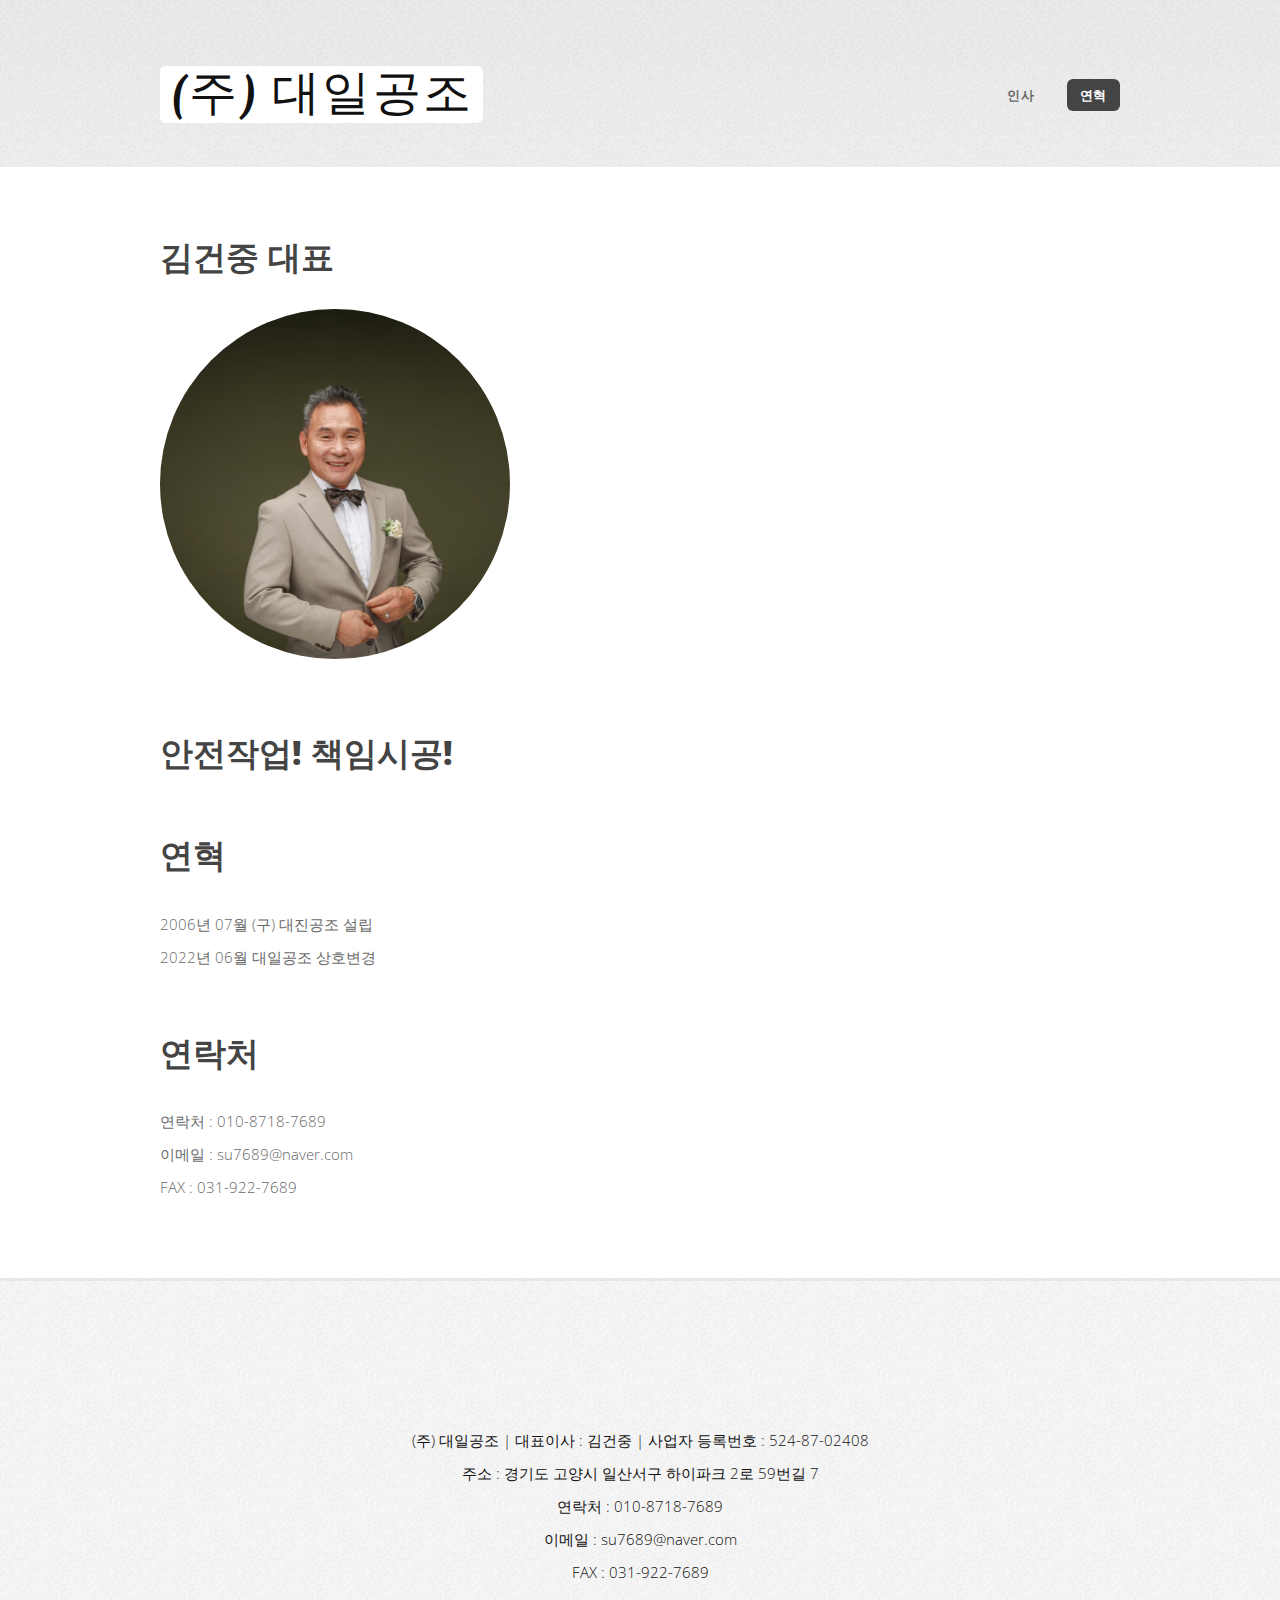
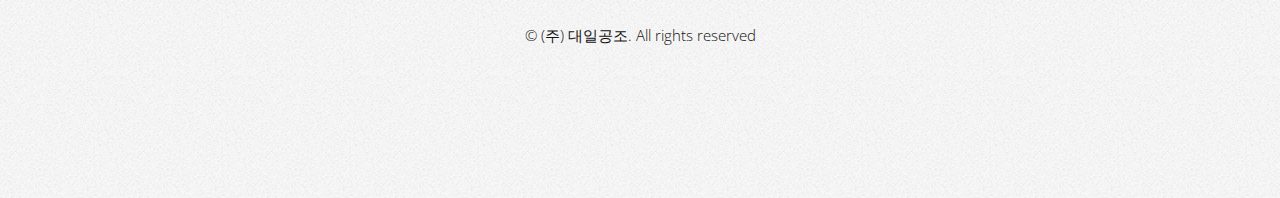
==== no-sidebar.html @ 2bed3e85 "daeil" ====
<!DOCTYPE HTML>
<!--
	Verti by HTML5 UP
	html5up.net | @ajlkn
	Free for personal and commercial use under the CCA 3.0 license (html5up.net/license)
-->
<html>
	<head>
		<title>(주) 대일공조</title>
		<meta charset="utf-8" />
		<meta name="viewport" content="width=device-width, initial-scale=1, user-scalable=no" />
		<link rel="stylesheet" href="assets/css/main.css" />
	</head>
	<body class="is-preload no-sidebar">
		<div id="page-wrapper">

			<!-- Header -->
				<div id="header-wrapper">
					<header id="header" class="container">

						<!-- Logo -->
							<div id="logo">
								<h1><a href="index.html">(주) 대일공조</a></h1>
								<!-- <span>by HTML5 UP</span> -->
							</div>

						<!-- Nav -->
							<nav id="nav">
								<ul>
									<li><a href="index.html">인사</a></li>									
									<li class="current"><a href="no-sidebar.html">연혁</a></li>
								</ul>
							</nav>

					</header>
				</div>

			<!-- Main -->
				<div id="main-wrapper">
					<div class="container">
						<div id="content">

							<!-- Content -->
								<article>
									<h2>김건중 대표</h2>
									<img src="./images/KimPro.png" alt="대표이사 사진" style="width: 350px; height : 100%; border-radius: 50%;"/>
									
									<!-- <p>가오가 생명이다.</p> -->
									<br/>
									<br/>
									<br/>
									<h2>안전작업! 책임시공!</h2>
									<br/>
									<!-- <p>Phasellus odio risus, faucibus et viverra vitae, eleifend ac purus. Praesent mattis, enim
									quis hendrerit porttitor, sapien tortor viverra magna, sit amet rhoncus nisl lacus nec arcu.
									Suspendisse laoreet metus ut metus imperdiet interdum aliquam justo tincidunt. Mauris dolor urna,
									fringilla vel malesuada ac, dignissim eu mi. Praesent mollis massa ac nulla pretium pretium.
									Maecenas tortor mauris, consectetur pellentesque dapibus eget, tincidunt vitae arcu.
									Vestibulum purus augue, tincidunt sit amet iaculis id, porta eu purus.</p> -->

									<h2>연혁</h2>

									<p>
										<span>2006년 07월 (구) 대진공조 설립</span><br/>
										<span>2022년 06월 대일공조 상호변경</span>
									</p>
									<br/>
									<h2>연락처</h2>

									<p>
										연락처 : 010-8718-7689<br/>
										이메일 : su7689@naver.com<br/>
										FAX : 031-922-7689
									</p>
									

								</article>

						</div>
					</div>
				</div>

			<!-- Footer -->
			<div id="footer-wrapper">
				<footer id="footer" class="container">
					
					

					<div class="row">
						<div class="col-12">
							<div id="copyright">
								<p style="color: #111;">
									(주) 대일공조 | 대표이사 : 김건중 | 사업자 등록번호 : 524-87-02408<br/>
									주소 : 경기도 고양시 일산서구 하이파크 2로 59번길 7<br/>
									연락처 : 010-8718-7689<br/>
									이메일 : su7689@naver.com<br/>
									FAX : 031-922-7689
								</p>
								<ul class="menu">

									<li style="color: #111;">&copy; (주) 대일공조. All rights reserved</li>
								</ul>
							</div>
						</div>
					</div>
				</footer>
			</div>

			</div>

		<!-- Scripts -->

			<script src="assets/js/jquery.min.js"></script>
			<script src="assets/js/jquery.dropotron.min.js"></script>
			<script src="assets/js/browser.min.js"></script>
			<script src="assets/js/breakpoints.min.js"></script>
			<script src="assets/js/util.js"></script>
			<script src="assets/js/main.js"></script>

	</body>
</html>
---- assets/css/main.css ----
@import url("fontawesome-all.min.css");
@import url("https://fonts.googleapis.com/css?family=Oleo+Script:400|Open+Sans:300,300italic,600,600italic,800");

/*
	Verti by HTML5 UP
	html5up.net | @ajlkn
	Free for personal and commercial use under the CCA 3.0 license (html5up.net/license)
*/

html, body, div, span, applet, object,
iframe, h1, h2, h3, h4, h5, h6, p, blockquote,
pre, a, abbr, acronym, address, big, cite,
code, del, dfn, em, img, ins, kbd, q, s, samp,
small, strike, strong, sub, sup, tt, var, b,
u, i, center, dl, dt, dd, ol, ul, li, fieldset,
form, label, legend, table, caption, tbody,
tfoot, thead, tr, th, td, article, aside,
canvas, details, embed, figure, figcaption,
footer, header, hgroup, menu, nav, output, ruby,
section, summary, time, mark, audio, video {
	margin: 0;
	padding: 0;
	border: 0;
	font-size: 100%;
	font: inherit;
	vertical-align: baseline;}

article, aside, details, figcaption, figure,
footer, header, hgroup, menu, nav, section {
	display: block;}

body {
	line-height: 1;
}

ol, ul {
	list-style: none;
}

blockquote, q {
	quotes: none;
}

	blockquote:before, blockquote:after, q:before, q:after {
		content: '';
		content: none;
	}

table {
	border-collapse: collapse;
	border-spacing: 0;
}

body {
	-webkit-text-size-adjust: none;
}

mark {
	background-color: transparent;
	color: inherit;
}

input::-moz-focus-inner {
	border: 0;
	padding: 0;
}

input, select, textarea {
	-moz-appearance: none;
	-webkit-appearance: none;
	-ms-appearance: none;
	appearance: none;
}

/* Basic */

	@-ms-viewport {
		width: device-width;
	}

	html {
		box-sizing: border-box;
	}

	*, *:before, *:after {
		box-sizing: inherit;
	}

	body {
		background-image: -moz-linear-gradient(top, rgba(0, 0, 0, 0.05), rgba(0, 0, 0, 0)), url("images/bg01.png");
		background-image: -webkit-linear-gradient(top, rgba(0, 0, 0, 0.05), rgba(0, 0, 0, 0)), url("images/bg01.png");
		background-image: -ms-linear-gradient(top, rgba(0, 0, 0, 0.05), rgba(0, 0, 0, 0)), url("images/bg01.png");
		background-image: linear-gradient(top, rgba(0, 0, 0, 0.05), rgba(0, 0, 0, 0)), url("images/bg01.png");
		background-color: #f7f7f7;
		background-position: top left, top left;
		background-repeat: repeat-x, repeat;
		background-size: 100% 30em, auto;
		font-family: 'Open Sans', sans-serif;
		font-size: 13pt;
		color: #696969;
		font-weight: 300;
		line-height: 2.25em;
	}

		body.is-preload *, body.is-preload *:before, body.is-preload *:after {
			-moz-animation: none !important;
			-webkit-animation: none !important;
			-ms-animation: none !important;
			animation: none !important;
			-moz-transition: none !important;
			-webkit-transition: none !important;
			-ms-transition: none !important;
			transition: none !important;
		}

	input, select, textarea {
		font-family: 'Open Sans', sans-serif;
		font-size: 13pt;
		color: #696969;
		font-weight: 300;
		line-height: 2.25em;
	}

	a {
		color: #0090c5;
		text-decoration: underline;
	}

		a:hover {
			text-decoration: none;
		}

	h1, h2, h3, h4, h5, h6 {
		color: #444;
		font-weight: 800;
	}

		h1 a, h2 a, h3 a, h4 a, h5 a, h6 a {
			color: inherit;
			text-decoration: none;
			outline: 0;
		}

	h2 {
		font-size: 2.25em;
		margin: 0 0 1.1em 0;
		line-height: 1em;
	}

	h3 {
		font-size: 1.35em;
		margin: 0 0 1em 0;
	}

	b, strong {
		font-weight: 600;
		color: #444;
	}

	i, em {
		font-style: italic;
	}

	br.clear {
		clear: both;
	}

	sub {
		position: relative;
		top: 0.5em;
		font-size: 0.8em;
	}

	sup {
		position: relative;
		top: -0.5em;
		font-size: 0.8em;
	}

	hr {
		border: 0;
		border-top: solid 1px #eee;
	}

	blockquote {
		border-left: solid 0.5em #eee;
		padding: 1em 0 1em 2em;
		font-style: italic;
	}

	p, ul, ol, dl, table {
		margin-bottom: 2em;
	}

/* Container */

	.container {
		margin: 0 auto;
		max-width: 100%;
		width: 1400px;
	}

		@media screen and (max-width: 1680px) {

			.container {
				width: 1200px;
			}

		}

		@media screen and (max-width: 1280px) {

			.container {
				width: 960px;
			}

		}

		@media screen and (max-width: 980px) {

			.container {
				width: 90%;
			}

		}

		@media screen and (max-width: 736px) {

			.container {
				width: 100%;
			}

		}

/* Row */

	.row {
		display: flex;
		flex-wrap: wrap;
		box-sizing: border-box;
		align-items: stretch;
	}

		.row > * {
			box-sizing: border-box;
		}

		.row.gtr-uniform > * > :last-child {
			margin-bottom: 0;
		}

		.row.aln-left {
			justify-content: flex-start;
		}

		.row.aln-center {
			justify-content: center;
		}

		.row.aln-right {
			justify-content: flex-end;
		}

		.row.aln-top {
			align-items: flex-start;
		}

		.row.aln-middle {
			align-items: center;
		}

		.row.aln-bottom {
			align-items: flex-end;
		}

		.row > .imp {
			order: -1;
		}

		.row > .col-1 {
			width: 8.33333%;
		}

		.row > .off-1 {
			margin-left: 8.33333%;
		}

		.row > .col-2 {
			width: 16.66667%;
		}

		.row > .off-2 {
			margin-left: 16.66667%;
		}

		.row > .col-3 {
			width: 25%;
		}

		.row > .off-3 {
			margin-left: 25%;
		}

		.row > .col-4 {
			width: 33.33333%;
		}

		.row > .off-4 {
			margin-left: 33.33333%;
		}

		.row > .col-5 {
			width: 41.66667%;
		}

		.row > .off-5 {
			margin-left: 41.66667%;
		}

		.row > .col-6 {
			width: 50%;
		}

		.row > .off-6 {
			margin-left: 50%;
		}

		.row > .col-7 {
			width: 58.33333%;
		}

		.row > .off-7 {
			margin-left: 58.33333%;
		}

		.row > .col-8 {
			width: 66.66667%;
		}

		.row > .off-8 {
			margin-left: 66.66667%;
		}

		.row > .col-9 {
			width: 75%;
		}

		.row > .off-9 {
			margin-left: 75%;
		}

		.row > .col-10 {
			width: 83.33333%;
		}

		.row > .off-10 {
			margin-left: 83.33333%;
		}

		.row > .col-11 {
			width: 91.66667%;
		}

		.row > .off-11 {
			margin-left: 91.66667%;
		}

		.row > .col-12 {
			width: 100%;
		}

		.row > .off-12 {
			margin-left: 100%;
		}

		.row.gtr-0 {
			margin-top: 0px;
			margin-left: 0px;
		}

			.row.gtr-0 > * {
				padding: 0px 0 0 0px;
			}

			.row.gtr-0.gtr-uniform {
				margin-top: 0px;
			}

				.row.gtr-0.gtr-uniform > * {
					padding-top: 0px;
				}

		.row.gtr-25 {
			margin-top: -10px;
			margin-left: -10px;
		}

			.row.gtr-25 > * {
				padding: 10px 0 0 10px;
			}

			.row.gtr-25.gtr-uniform {
				margin-top: -10px;
			}

				.row.gtr-25.gtr-uniform > * {
					padding-top: 10px;
				}

		.row.gtr-50 {
			margin-top: -20px;
			margin-left: -20px;
		}

			.row.gtr-50 > * {
				padding: 20px 0 0 20px;
			}

			.row.gtr-50.gtr-uniform {
				margin-top: -20px;
			}

				.row.gtr-50.gtr-uniform > * {
					padding-top: 20px;
				}

		.row {
			margin-top: -40px;
			margin-left: -40px;
		}

			.row > * {
				padding: 40px 0 0 40px;
			}

			.row.gtr-uniform {
				margin-top: -40px;
			}

				.row.gtr-uniform > * {
					padding-top: 40px;
				}

		.row.gtr-150 {
			margin-top: -60px;
			margin-left: -60px;
		}

			.row.gtr-150 > * {
				padding: 60px 0 0 60px;
			}

			.row.gtr-150.gtr-uniform {
				margin-top: -60px;
			}

				.row.gtr-150.gtr-uniform > * {
					padding-top: 60px;
				}

		.row.gtr-200 {
			margin-top: -80px;
			margin-left: -80px;
		}

			.row.gtr-200 > * {
				padding: 80px 0 0 80px;
			}

			.row.gtr-200.gtr-uniform {
				margin-top: -80px;
			}

				.row.gtr-200.gtr-uniform > * {
					padding-top: 80px;
				}

		@media screen and (max-width: 1680px) {

			.row {
				display: flex;
				flex-wrap: wrap;
				box-sizing: border-box;
				align-items: stretch;
			}

				.row > * {
					box-sizing: border-box;
				}

				.row.gtr-uniform > * > :last-child {
					margin-bottom: 0;
				}

				.row.aln-left {
					justify-content: flex-start;
				}

				.row.aln-center {
					justify-content: center;
				}

				.row.aln-right {
					justify-content: flex-end;
				}

				.row.aln-top {
					align-items: flex-start;
				}

				.row.aln-middle {
					align-items: center;
				}

				.row.aln-bottom {
					align-items: flex-end;
				}

				.row > .imp-xlarge {
					order: -1;
				}

				.row > .col-1-xlarge {
					width: 8.33333%;
				}

				.row > .off-1-xlarge {
					margin-left: 8.33333%;
				}

				.row > .col-2-xlarge {
					width: 16.66667%;
				}

				.row > .off-2-xlarge {
					margin-left: 16.66667%;
				}

				.row > .col-3-xlarge {
					width: 25%;
				}

				.row > .off-3-xlarge {
					margin-left: 25%;
				}

				.row > .col-4-xlarge {
					width: 33.33333%;
				}

				.row > .off-4-xlarge {
					margin-left: 33.33333%;
				}

				.row > .col-5-xlarge {
					width: 41.66667%;
				}

				.row > .off-5-xlarge {
					margin-left: 41.66667%;
				}

				.row > .col-6-xlarge {
					width: 50%;
				}

				.row > .off-6-xlarge {
					margin-left: 50%;
				}

				.row > .col-7-xlarge {
					width: 58.33333%;
				}

				.row > .off-7-xlarge {
					margin-left: 58.33333%;
				}

				.row > .col-8-xlarge {
					width: 66.66667%;
				}

				.row > .off-8-xlarge {
					margin-left: 66.66667%;
				}

				.row > .col-9-xlarge {
					width: 75%;
				}

				.row > .off-9-xlarge {
					margin-left: 75%;
				}

				.row > .col-10-xlarge {
					width: 83.33333%;
				}

				.row > .off-10-xlarge {
					margin-left: 83.33333%;
				}

				.row > .col-11-xlarge {
					width: 91.66667%;
				}

				.row > .off-11-xlarge {
					margin-left: 91.66667%;
				}

				.row > .col-12-xlarge {
					width: 100%;
				}

				.row > .off-12-xlarge {
					margin-left: 100%;
				}

				.row.gtr-0 {
					margin-top: 0px;
					margin-left: 0px;
				}

					.row.gtr-0 > * {
						padding: 0px 0 0 0px;
					}

					.row.gtr-0.gtr-uniform {
						margin-top: 0px;
					}

						.row.gtr-0.gtr-uniform > * {
							padding-top: 0px;
						}

				.row.gtr-25 {
					margin-top: -10px;
					margin-left: -10px;
				}

					.row.gtr-25 > * {
						padding: 10px 0 0 10px;
					}

					.row.gtr-25.gtr-uniform {
						margin-top: -10px;
					}

						.row.gtr-25.gtr-uniform > * {
							padding-top: 10px;
						}

				.row.gtr-50 {
					margin-top: -20px;
					margin-left: -20px;
				}

					.row.gtr-50 > * {
						padding: 20px 0 0 20px;
					}

					.row.gtr-50.gtr-uniform {
						margin-top: -20px;
					}

						.row.gtr-50.gtr-uniform > * {
							padding-top: 20px;
						}

				.row {
					margin-top: -40px;
					margin-left: -40px;
				}

					.row > * {
						padding: 40px 0 0 40px;
					}

					.row.gtr-uniform {
						margin-top: -40px;
					}

						.row.gtr-uniform > * {
							padding-top: 40px;
						}

				.row.gtr-150 {
					margin-top: -60px;
					margin-left: -60px;
				}

					.row.gtr-150 > * {
						padding: 60px 0 0 60px;
					}

					.row.gtr-150.gtr-uniform {
						margin-top: -60px;
					}

						.row.gtr-150.gtr-uniform > * {
							padding-top: 60px;
						}

				.row.gtr-200 {
					margin-top: -80px;
					margin-left: -80px;
				}

					.row.gtr-200 > * {
						padding: 80px 0 0 80px;
					}

					.row.gtr-200.gtr-uniform {
						margin-top: -80px;
					}

						.row.gtr-200.gtr-uniform > * {
							padding-top: 80px;
						}

		}

		@media screen and (max-width: 1280px) {

			.row {
				display: flex;
				flex-wrap: wrap;
				box-sizing: border-box;
				align-items: stretch;
			}

				.row > * {
					box-sizing: border-box;
				}

				.row.gtr-uniform > * > :last-child {
					margin-bottom: 0;
				}

				.row.aln-left {
					justify-content: flex-start;
				}

				.row.aln-center {
					justify-content: center;
				}

				.row.aln-right {
					justify-content: flex-end;
				}

				.row.aln-top {
					align-items: flex-start;
				}

				.row.aln-middle {
					align-items: center;
				}

				.row.aln-bottom {
					align-items: flex-end;
				}

				.row > .imp-large {
					order: -1;
				}

				.row > .col-1-large {
					width: 8.33333%;
				}

				.row > .off-1-large {
					margin-left: 8.33333%;
				}

				.row > .col-2-large {
					width: 16.66667%;
				}

				.row > .off-2-large {
					margin-left: 16.66667%;
				}

				.row > .col-3-large {
					width: 25%;
				}

				.row > .off-3-large {
					margin-left: 25%;
				}

				.row > .col-4-large {
					width: 33.33333%;
				}

				.row > .off-4-large {
					margin-left: 33.33333%;
				}

				.row > .col-5-large {
					width: 41.66667%;
				}

				.row > .off-5-large {
					margin-left: 41.66667%;
				}

				.row > .col-6-large {
					width: 50%;
				}

				.row > .off-6-large {
					margin-left: 50%;
				}

				.row > .col-7-large {
					width: 58.33333%;
				}

				.row > .off-7-large {
					margin-left: 58.33333%;
				}

				.row > .col-8-large {
					width: 66.66667%;
				}

				.row > .off-8-large {
					margin-left: 66.66667%;
				}

				.row > .col-9-large {
					width: 75%;
				}

				.row > .off-9-large {
					margin-left: 75%;
				}

				.row > .col-10-large {
					width: 83.33333%;
				}

				.row > .off-10-large {
					margin-left: 83.33333%;
				}

				.row > .col-11-large {
					width: 91.66667%;
				}

				.row > .off-11-large {
					margin-left: 91.66667%;
				}

				.row > .col-12-large {
					width: 100%;
				}

				.row > .off-12-large {
					margin-left: 100%;
				}

				.row.gtr-0 {
					margin-top: 0px;
					margin-left: 0px;
				}

					.row.gtr-0 > * {
						padding: 0px 0 0 0px;
					}

					.row.gtr-0.gtr-uniform {
						margin-top: 0px;
					}

						.row.gtr-0.gtr-uniform > * {
							padding-top: 0px;
						}

				.row.gtr-25 {
					margin-top: -6.25px;
					margin-left: -6.25px;
				}

					.row.gtr-25 > * {
						padding: 6.25px 0 0 6.25px;
					}

					.row.gtr-25.gtr-uniform {
						margin-top: -6.25px;
					}

						.row.gtr-25.gtr-uniform > * {
							padding-top: 6.25px;
						}

				.row.gtr-50 {
					margin-top: -12.5px;
					margin-left: -12.5px;
				}

					.row.gtr-50 > * {
						padding: 12.5px 0 0 12.5px;
					}

					.row.gtr-50.gtr-uniform {
						margin-top: -12.5px;
					}

						.row.gtr-50.gtr-uniform > * {
							padding-top: 12.5px;
						}

				.row {
					margin-top: -25px;
					margin-left: -25px;
				}

					.row > * {
						padding: 25px 0 0 25px;
					}

					.row.gtr-uniform {
						margin-top: -25px;
					}

						.row.gtr-uniform > * {
							padding-top: 25px;
						}

				.row.gtr-150 {
					margin-top: -37.5px;
					margin-left: -37.5px;
				}

					.row.gtr-150 > * {
						padding: 37.5px 0 0 37.5px;
					}

					.row.gtr-150.gtr-uniform {
						margin-top: -37.5px;
					}

						.row.gtr-150.gtr-uniform > * {
							padding-top: 37.5px;
						}

				.row.gtr-200 {
					margin-top: -50px;
					margin-left: -50px;
				}

					.row.gtr-200 > * {
						padding: 50px 0 0 50px;
					}

					.row.gtr-200.gtr-uniform {
						margin-top: -50px;
					}

						.row.gtr-200.gtr-uniform > * {
							padding-top: 50px;
						}

		}

		@media screen and (max-width: 980px) {

			.row {
				display: flex;
				flex-wrap: wrap;
				box-sizing: border-box;
				align-items: stretch;
			}

				.row > * {
					box-sizing: border-box;
				}

				.row.gtr-uniform > * > :last-child {
					margin-bottom: 0;
				}

				.row.aln-left {
					justify-content: flex-start;
				}

				.row.aln-center {
					justify-content: center;
				}

				.row.aln-right {
					justify-content: flex-end;
				}

				.row.aln-top {
					align-items: flex-start;
				}

				.row.aln-middle {
					align-items: center;
				}

				.row.aln-bottom {
					align-items: flex-end;
				}

				.row > .imp-medium {
					order: -1;
				}

				.row > .col-1-medium {
					width: 8.33333%;
				}

				.row > .off-1-medium {
					margin-left: 8.33333%;
				}

				.row > .col-2-medium {
					width: 16.66667%;
				}

				.row > .off-2-medium {
					margin-left: 16.66667%;
				}

				.row > .col-3-medium {
					width: 25%;
				}

				.row > .off-3-medium {
					margin-left: 25%;
				}

				.row > .col-4-medium {
					width: 33.33333%;
				}

				.row > .off-4-medium {
					margin-left: 33.33333%;
				}

				.row > .col-5-medium {
					width: 41.66667%;
				}

				.row > .off-5-medium {
					margin-left: 41.66667%;
				}

				.row > .col-6-medium {
					width: 50%;
				}

				.row > .off-6-medium {
					margin-left: 50%;
				}

				.row > .col-7-medium {
					width: 58.33333%;
				}

				.row > .off-7-medium {
					margin-left: 58.33333%;
				}

				.row > .col-8-medium {
					width: 66.66667%;
				}

				.row > .off-8-medium {
					margin-left: 66.66667%;
				}

				.row > .col-9-medium {
					width: 75%;
				}

				.row > .off-9-medium {
					margin-left: 75%;
				}

				.row > .col-10-medium {
					width: 83.33333%;
				}

				.row > .off-10-medium {
					margin-left: 83.33333%;
				}

				.row > .col-11-medium {
					width: 91.66667%;
				}

				.row > .off-11-medium {
					margin-left: 91.66667%;
				}

				.row > .col-12-medium {
					width: 100%;
				}

				.row > .off-12-medium {
					margin-left: 100%;
				}

				.row.gtr-0 {
					margin-top: 0px;
					margin-left: 0px;
				}

					.row.gtr-0 > * {
						padding: 0px 0 0 0px;
					}

					.row.gtr-0.gtr-uniform {
						margin-top: 0px;
					}

						.row.gtr-0.gtr-uniform > * {
							padding-top: 0px;
						}

				.row.gtr-25 {
					margin-top: -6.25px;
					margin-left: -6.25px;
				}

					.row.gtr-25 > * {
						padding: 6.25px 0 0 6.25px;
					}

					.row.gtr-25.gtr-uniform {
						margin-top: -6.25px;
					}

						.row.gtr-25.gtr-uniform > * {
							padding-top: 6.25px;
						}

				.row.gtr-50 {
					margin-top: -12.5px;
					margin-left: -12.5px;
				}

					.row.gtr-50 > * {
						padding: 12.5px 0 0 12.5px;
					}

					.row.gtr-50.gtr-uniform {
						margin-top: -12.5px;
					}

						.row.gtr-50.gtr-uniform > * {
							padding-top: 12.5px;
						}

				.row {
					margin-top: -25px;
					margin-left: -25px;
				}

					.row > * {
						padding: 25px 0 0 25px;
					}

					.row.gtr-uniform {
						margin-top: -25px;
					}

						.row.gtr-uniform > * {
							padding-top: 25px;
						}

				.row.gtr-150 {
					margin-top: -37.5px;
					margin-left: -37.5px;
				}

					.row.gtr-150 > * {
						padding: 37.5px 0 0 37.5px;
					}

					.row.gtr-150.gtr-uniform {
						margin-top: -37.5px;
					}

						.row.gtr-150.gtr-uniform > * {
							padding-top: 37.5px;
						}

				.row.gtr-200 {
					margin-top: -50px;
					margin-left: -50px;
				}

					.row.gtr-200 > * {
						padding: 50px 0 0 50px;
					}

					.row.gtr-200.gtr-uniform {
						margin-top: -50px;
					}

						.row.gtr-200.gtr-uniform > * {
							padding-top: 50px;
						}

		}

		@media screen and (max-width: 736px) {

			.row {
				display: flex;
				flex-wrap: wrap;
				box-sizing: border-box;
				align-items: stretch;
			}

				.row > * {
					box-sizing: border-box;
				}

				.row.gtr-uniform > * > :last-child {
					margin-bottom: 0;
				}

				.row.aln-left {
					justify-content: flex-start;
				}

				.row.aln-center {
					justify-content: center;
				}

				.row.aln-right {
					justify-content: flex-end;
				}

				.row.aln-top {
					align-items: flex-start;
				}

				.row.aln-middle {
					align-items: center;
				}

				.row.aln-bottom {
					align-items: flex-end;
				}

				.row > .imp-small {
					order: -1;
				}

				.row > .col-1-small {
					width: 8.33333%;
				}

				.row > .off-1-small {
					margin-left: 8.33333%;
				}

				.row > .col-2-small {
					width: 16.66667%;
				}

				.row > .off-2-small {
					margin-left: 16.66667%;
				}

				.row > .col-3-small {
					width: 25%;
				}

				.row > .off-3-small {
					margin-left: 25%;
				}

				.row > .col-4-small {
					width: 33.33333%;
				}

				.row > .off-4-small {
					margin-left: 33.33333%;
				}

				.row > .col-5-small {
					width: 41.66667%;
				}

				.row > .off-5-small {
					margin-left: 41.66667%;
				}

				.row > .col-6-small {
					width: 50%;
				}

				.row > .off-6-small {
					margin-left: 50%;
				}

				.row > .col-7-small {
					width: 58.33333%;
				}

				.row > .off-7-small {
					margin-left: 58.33333%;
				}

				.row > .col-8-small {
					width: 66.66667%;
				}

				.row > .off-8-small {
					margin-left: 66.66667%;
				}

				.row > .col-9-small {
					width: 75%;
				}

				.row > .off-9-small {
					margin-left: 75%;
				}

				.row > .col-10-small {
					width: 83.33333%;
				}

				.row > .off-10-small {
					margin-left: 83.33333%;
				}

				.row > .col-11-small {
					width: 91.66667%;
				}

				.row > .off-11-small {
					margin-left: 91.66667%;
				}

				.row > .col-12-small {
					width: 100%;
				}

				.row > .off-12-small {
					margin-left: 100%;
				}

				.row.gtr-0 {
					margin-top: 0px;
					margin-left: 0px;
				}

					.row.gtr-0 > * {
						padding: 0px 0 0 0px;
					}

					.row.gtr-0.gtr-uniform {
						margin-top: 0px;
					}

						.row.gtr-0.gtr-uniform > * {
							padding-top: 0px;
						}

				.row.gtr-25 {
					margin-top: -5px;
					margin-left: -5px;
				}

					.row.gtr-25 > * {
						padding: 5px 0 0 5px;
					}

					.row.gtr-25.gtr-uniform {
						margin-top: -5px;
					}

						.row.gtr-25.gtr-uniform > * {
							padding-top: 5px;
						}

				.row.gtr-50 {
					margin-top: -10px;
					margin-left: -10px;
				}

					.row.gtr-50 > * {
						padding: 10px 0 0 10px;
					}

					.row.gtr-50.gtr-uniform {
						margin-top: -10px;
					}

						.row.gtr-50.gtr-uniform > * {
							padding-top: 10px;
						}

				.row {
					margin-top: -20px;
					margin-left: -20px;
				}

					.row > * {
						padding: 20px 0 0 20px;
					}

					.row.gtr-uniform {
						margin-top: -20px;
					}

						.row.gtr-uniform > * {
							padding-top: 20px;
						}

				.row.gtr-150 {
					margin-top: -30px;
					margin-left: -30px;
				}

					.row.gtr-150 > * {
						padding: 30px 0 0 30px;
					}

					.row.gtr-150.gtr-uniform {
						margin-top: -30px;
					}

						.row.gtr-150.gtr-uniform > * {
							padding-top: 30px;
						}

				.row.gtr-200 {
					margin-top: -40px;
					margin-left: -40px;
				}

					.row.gtr-200 > * {
						padding: 40px 0 0 40px;
					}

					.row.gtr-200.gtr-uniform {
						margin-top: -40px;
					}

						.row.gtr-200.gtr-uniform > * {
							padding-top: 40px;
						}

		}

/* Section/Article */

	section, article {
		margin-bottom: 5em;
	}

	section > :last-child,
	article > :last-child,
	section:last-child,
	article:last-child {
		margin-bottom: 0;
	}

	header {
		margin: 0 0 2em 0;
	}

		header h2, header h3 {
			margin: 0 0 0.25em 0;
		}

		header p {
			margin: 0;
		}

	footer {
		margin: 2.5em 0 0 0;
	}

/* Forms */

	form label {
		display: block;
		font-weight: 800;
		margin: 0 0 1em 0;
		font-size: 0.8em;
		color: #444;
	}

	form input[type="text"],
	form input[type="email"],
	form input[type="password"],
	form select,
	form textarea {
		-webkit-appearance: none;
		display: block;
		width: 100%;
		border-radius: 8px;
		border: solid 1px #eee;
	}

		form input[type="text"]:focus,
		form input[type="email"]:focus,
		form input[type="password"]:focus,
		form select:focus,
		form textarea:focus {
			border-color: #0090c5;
		}

	form input[type="text"],
	form input[type="email"],
	form input[type="password"] {
		line-height: 3em;
		padding: 0 1em;
	}

	form select {
		line-height: 3em;
		padding: 0 1em;
	}

	form textarea {
		min-height: 9em;
		padding: 1em;
	}

	form ::-webkit-input-placeholder {
		color: #555 !important;
	}

	form :-moz-placeholder {
		color: #555 !important;
	}

	form ::-moz-placeholder {
		color: #555 !important;
	}

	form :-ms-input-placeholder {
		color: #555 !important;
	}

	form ::-moz-focus-inner {
		border: 0;
	}

/* Tables */

	table {
		width: 100%;
	}

		table tr {
			border-top: solid 1px #eee;
		}

			table tr:first-child {
				border-top: 0;
			}

		table td {
			padding: 0.5em 1em 0.5em 1em;
		}

		table th {
			text-align: left;
			padding: 0.5em 1em 0.5em 1em;
			font-weight: 800;
			margin: 0 0 1em 0;
		}

		table thead {
			background: #404248;
			color: #fff;
		}

/* Image */

	.image {
		display: inline-block;
		outline: 0;
	}

		.image img {
			display: block;
			width: 100%;
			border-radius: 8px;
		}

		.image.fit {
			display: block;
			width: 100%;
		}

		.image.featured {
			display: block;
			width: 100%;			
			margin: 0 0 2.5em 0;
		}

		.image.left {
			float: left;
			margin: 0 2em 2em 0;
		}

		.image.centered {
			display: block;
			margin: 0 0 2.5em 0;
		}

			.image.centered img {
				margin: 0 auto;
				width: auto;
			}

/* Button */

	input[type="button"],
	input[type="submit"],
	input[type="reset"],
	button,
	.button {
		-moz-transition: background-color .25s ease-in-out;
		-webkit-transition: background-color .25s ease-in-out;
		-ms-transition: background-color .25s ease-in-out;
		transition: background-color .25s ease-in-out;
		-webkit-appearance: none;
		position: relative;
		display: inline-block;
		background: #0090c5;
		color: #fff;
		text-decoration: none;
		border-radius: 6px;
		font-weight: 800;
		outline: 0;
		border: 0;
		cursor: pointer;
		font-size: 1.35em;
		padding: 0.6em 1.5em;
	}

		input[type="button"].icon:before,
		input[type="submit"].icon:before,
		input[type="reset"].icon:before,
		button.icon:before,
		.button.icon:before {
			position: relative;
			margin-right: 0.5em;
			top: 0.05em;
		}

		input[type="button"]:hover,
		input[type="submit"]:hover,
		input[type="reset"]:hover,
		button:hover,
		.button:hover {
			background: #10a0d5;
		}

		input[type="button"]:active,
		input[type="submit"]:active,
		input[type="reset"]:active,
		button:active,
		.button:active {
			background: #20b0e5;
		}

		input[type="button"].alt,
		input[type="submit"].alt,
		input[type="reset"].alt,
		button.alt,
		.button.alt {
			background: #f1f1f1;
			background: rgba(0, 0, 0, 0.05);
			color: #444;
		}

			input[type="button"].alt:hover,
			input[type="submit"].alt:hover,
			input[type="reset"].alt:hover,
			button.alt:hover,
			.button.alt:hover {
				background: #e8e8e8;
				background: rgba(0, 0, 0, 0.085);
			}

			input[type="button"].alt:active,
			input[type="submit"].alt:active,
			input[type="reset"].alt:active,
			button.alt:active,
			.button.alt:active {
				background: #e4e4e4;
				background: rgba(0, 0, 0, 0.15);
			}

		input[type="button"].large,
		input[type="submit"].large,
		input[type="reset"].large,
		button.large,
		.button.large {
			font-size: 2.25em;
			padding: 0.8em 0.9em;
		}

/* List */

	ul {
		list-style: disc;
		padding-left: 1em;
	}

		ul li {
			padding-left: 0.5em;
		}

		ul.style2 {
			list-style: none;
			padding-left: 0;
		}

			ul.style2 li {
				padding-left: 0;
			}

	ol {
		list-style: decimal;
		padding-left: 1.25em;
	}

		ol li {
			padding-left: 0.25em;
		}

/* Actions */

	ul.actions {
		list-style: none;
		padding-left: 0;
	}

		ul.actions li {
			display: inline-block;
			padding: 0 0 0 0.25em;
			margin: 0 0 0 0.25em;
		}

			ul.actions li:first-child {
				margin-left: 0;
				padding-left: 0;
			}

/* Menu */

	ul.menu {
		list-style: none;
		padding-left: 0;
	}

		ul.menu li {
			border-left: solid 1px #e0e0e0;
			display: inline-block;
			padding: 0 0 0 0.75em;
			margin: 0 0 0 0.75em;
		}

			ul.menu li:first-child {
				border-left: 0;
				margin-left: 0;
				padding-left: 0;
			}

/* Box */

	.box {
		background: #fff;
		border-radius: 6px;
		box-shadow: 0px 3px 0px 0px rgba(0, 0, 0, 0.05);
		padding: 2em;
	}

		.box.feature {
			padding: 0;
		}

			.box.feature .inner {
				padding: 4em 2em 3em 2em;
			}

			.box.feature h2 {
				font-size: 1.35em;
			}

			.box.feature p {
				margin: 0;
			}

			.box.feature .image {
				position: relative;
				margin: 0;
			}

				.box.feature .image img {
					height: 300px;
					border-bottom-left-radius: 0;
					border-bottom-right-radius: 0;
				}

/* Icons */

	.icon {
		text-decoration: none;
		position: relative;
		text-decoration: none;
	}

		.icon:before {
			-moz-osx-font-smoothing: grayscale;
			-webkit-font-smoothing: antialiased;
			display: inline-block;
			font-style: normal;
			font-variant: normal;
			text-rendering: auto;
			line-height: 1;
			text-transform: none !important;
			font-family: 'Font Awesome 5 Free';
			font-weight: 400;
		}

		.icon:before {
			line-height: inherit;
		}

		.icon.solid:before {
			font-weight: 900;
		}

		.icon.brands:before {
			font-family: 'Font Awesome 5 Brands';
		}

		.icon > .label {
			display: none;
		}

/* Widgets */

	.widget.thumbnails .grid {
		margin: 0 0 3em 0;
	}

	.widget.thumbnails .image {
		margin: 0;
	}

	.widget.contact ul {
		list-style: none;
		padding-left: 0;
		overflow: hidden;
		position: relative;
		left: -4px;
		top: 4px;
		margin-bottom: 1.5em;
	}

		.widget.contact ul li {
			display: inline-block;
			margin-right: 0.25em;
			padding-left: 0;
		}

			.widget.contact ul li a {
				-moz-transition: background-color .25s ease-in-out;
				-webkit-transition: background-color .25s ease-in-out;
				-ms-transition: background-color .25s ease-in-out;
				transition: background-color .25s ease-in-out;
				display: inline-block;
				width: 2.5em;
				height: 2.5em;
				text-align: center;
				line-height: 2.5em;
				border-radius: 0.35em;
				outline: 0;
				opacity: 0.75;
				text-decoration: none;
				background: #222222;
			}

				.widget.contact ul li a:before {
					color: #f3f3f3;
					font-size: 1.5em;
					line-height: inherit;
				}

				.widget.contact ul li a:hover {
					background: #444444;
				}

				.widget.contact ul li a:active {
					background: #666666;
				}

/* Wrappers */

	#header-wrapper {
		padding: 4.5em 0 3em 0;
	}

	#features-wrapper {
		padding: 3em 0 3em 0;
	}

	#main-wrapper {
		background: #fff;
		box-shadow: 0px 3px 0px 0px rgba(0, 0, 0, 0.05);
		padding: 5em 0 5em 0;
	}

	#footer-wrapper {
		padding: 6em 0 8em 0;
	}

/* Header */

	#header {
		position: relative;
	}

/* Logo */

	#logo {
		display: inline-block;
	}

		#logo h1 {
			background: #fff;
			color: #111;
			border-radius: 6px;
			font-family: 'Oleo Script', serif;
			font-weight: 400;
			padding: 0.25em 0.2em 0.25em 0.2em;
			font-size: 3.25em;
			letter-spacing: 0.05em;
			display: inline-block;
			vertical-align: middle;
		}

		#logo span {
			font-weight: 800;
			line-height: 4.5em;
			letter-spacing: 0.025em;
			font-size: 0.9em;
			vertical-align: middle;
			margin: 0 0 0 1.25em;
		}

/* Nav */

	#nav {
		position: absolute;
		right: 0;
		top: 0;
		font-size: 0.9em;
	}

		#nav ul {
			list-style: none;
			padding-left: 0;
		}

			#nav ul li {
				float: left;
				line-height: 4.5em;
				padding-left: 1.5em;
			}

				#nav ul li a, #nav ul li span {
					-moz-transition: background-color .25s ease-in-out;
					-webkit-transition: background-color .25s ease-in-out;
					-ms-transition: background-color .25s ease-in-out;
					transition: background-color .25s ease-in-out;
					font-weight: 800;
					letter-spacing: 0.025em;
					color: #696969;
					text-decoration: none;
					border-radius: 6px;
					padding: 0.5em 1em 0.5em 1em;
				}

				#nav ul li > ul {
					display: none;
				}

				#nav ul li:hover a, #nav ul li:hover span {
					background: #fff;
				}

				#nav ul li.active a, #nav ul li.active span {
					background: #fff;
				}

				#nav ul li.current a {
					background: #444;
					color: #fff;
				}

	.dropotron {
		background: #fff;
		letter-spacing: 0.025em;
		color: #696969;
		text-decoration: none;
		border-radius: 6px;
		padding: 0.75em 0;
		min-width: 15em;
		box-shadow: inset 0 0 0 1px rgba(0, 0, 0, 0.1), 0 0.25em 0.25em 0.1em rgba(0, 0, 0, 0.025);
		margin-top: calc(-0.75em + 1px);
		margin-left: -1px;
		list-style: none;
		padding-left: 0;
	}

		.dropotron li {
			border-top: solid 1px #eee;
			line-height: 3em;
			padding-left: 0;
		}

			.dropotron li:first-child {
				border-top: 0;
			}

			.dropotron li > a, .dropotron li > span {
				-moz-transition: color .25s ease-in-out, background-color .25s ease-in-out;
				-webkit-transition: color .25s ease-in-out, background-color .25s ease-in-out;
				-ms-transition: color .25s ease-in-out, background-color .25s ease-in-out;
				transition: color .25s ease-in-out, background-color .25s ease-in-out;
				text-decoration: none;
				color: inherit;
				display: block;
				padding: 0 1.5em;
			}

				.dropotron li > a:hover, .dropotron li > span:hover {
					background: #eee;
				}

			.dropotron li.active > a, .dropotron li.active > span {
				background: #eee;
			}

		.dropotron.level-0 {
			font-size: 0.8em;
			margin-left: 1.5em;
			margin-top: 0;
		}

			.dropotron.level-0:before {
				content: '';
				position: absolute;
				top: -0.5em;
				left: 1em;
				border-bottom: solid 0.75em #ffffff;
				border-left: solid 0.75em transparent;
				border-right: solid 0.75em transparent;
				z-index: 1;
			}

/* Banner */

	#banner {
		position: relative;
		padding: 4.5em;
	}

		#banner h2 {
			font-size: 3.5em;
			margin: 0.1em 0 0.35em 0;
		}

		#banner p {
			font-size: 2.75em;
			line-height: 1.35em;
			margin: 0;
		}

		#banner .button {
			width: 100%;
			margin-bottom: 0.5em;
		}

			#banner .button.icon:before {
				position: absolute;
				right: 0.15em;
				top: 50%;
				margin-top: -0.5em;
			}

			#banner .button.alt {
				margin-bottom: 0;
			}

		#banner ul {
			list-style: none;
			padding-left: 0;
			margin: 0 0 0 2em;
		}

			#banner ul li {
				padding-left: 0;
			}

/* Footer */

	#footer {
		margin-top: 0;
	}

		#footer a {
			color: inherit;
		}

	#copyright {
		color: #aaa;
		padding: 4em 0 0 0;
		text-align: center;
	}

		#copyright a {
			color: inherit;
		}

/* XLarge */

	@media screen and (max-width: 1680px) {

		/* Basic */

			body, input, select, textarea {
				font-size: 12pt;
			}

	}

/* Large */

	@media screen and (max-width: 1280px) {

		/* Basic */

			body, input, select, textarea {
				font-size: 11pt;
			}

	}

/* Medium */

	#navPanel, #navToggle {
		display: none;
	}

	@media screen and (max-width: 980px) {

		/* Basic */

			html, body {
				overflow-x: hidden;
			}

			body, input, select, textarea {
				font-size: 11pt;
			}

		/* Section/Article */

			section, article {
				clear: both;
				margin-bottom: 3em !important;
			}

			section.last, article.last {
				margin-bottom: 0 !important;
			}

		/* Image */

			.image.left {
				width: 25%;
				margin-bottom: 2em !important;
			}

		/* Menu */

			ul.menu li {
				display: block;
				border: 0 !important;
				padding: 0 !important;
				margin: 0 !important;
			}

		/* Actions */

			ul.actions li {
				display: block;
				padding: 0;
				margin: 1em 0 0 0;
			}

				ul.actions li:first-child {
					margin-top: 0;
				}

		/* Button */

			input[type="button"],
			input[type="submit"],
			input[type="reset"],
			button,
			.button {
				width: 100%;
				text-align: center;
				font-size: 1.35em;
				padding: 0.85em 0 !important;
			}

				input[type="button"].icon,
				input[type="submit"].icon,
				input[type="reset"].icon,
				button.icon,
				.button.icon {
					padding-right: 0.75em !important;
				}

					input[type="button"].icon:before,
					input[type="submit"].icon:before,
					input[type="reset"].icon:before,
					button.icon:before,
					.button.icon:before {
						margin-right: 0.5em;
						top: 0.05em;
					}

		/* Wrappers */

			#header-wrapper {
				padding: 3em 0 1em 0;
				text-align: center;
			}

			#footer-wrapper {
				padding: 6em 0 4em 0;
			}

		/* Header */

			#header {
				margin: 0 auto;
			}

		/* Logo */

			#logo span {
				display: block;
				margin: 0;
			}

		/* Nav */

			#nav {
				display: none;
			}

		/* Banner */

			#banner {
				padding: 4.5em 3em;
				text-align: center;
			}

				#banner ul {
					margin: 2em 0 0 0;
				}

				#banner .button.icon:before {
					position: relative;
					right: auto;
					top: auto;
				}

		/* Content */

			#content {
				border-bottom: solid 1px #e8e8e8;
				padding-bottom: 4em;
				margin-bottom: 0 !important;
			}

				#content > :last-child {
					margin-bottom: 0 !important;
				}

			#sidebar > :last-child {
				margin-bottom: 0 !important;
			}

		/* Footer */

			#copyright {
				padding: 0;
			}

		/* Nav */

			#page-wrapper {
				-moz-backface-visibility: hidden;
				-webkit-backface-visibility: hidden;
				-ms-backface-visibility: hidden;
				backface-visibility: hidden;
				-moz-transition: -moz-transform 0.5s ease;
				-webkit-transition: -webkit-transform 0.5s ease;
				-ms-transition: -ms-transform 0.5s ease;
				transition: transform 0.5s ease;
				padding-bottom: 1px;
			}

			#navToggle {
				-moz-backface-visibility: hidden;
				-webkit-backface-visibility: hidden;
				-ms-backface-visibility: hidden;
				backface-visibility: hidden;
				-moz-transition: -moz-transform 0.5s ease;
				-webkit-transition: -webkit-transform 0.5s ease;
				-ms-transition: -ms-transform 0.5s ease;
				transition: transform 0.5s ease;
				display: block;
				height: 44px;
				left: 0;
				position: fixed;
				top: 0;
				width: 100%;
				z-index: 10001;
			}

				#navToggle .toggle {
					text-decoration: none;
					width: 70px;
					height: 50px;
					opacity: 0.35;
				}

					#navToggle .toggle:before {
						-moz-osx-font-smoothing: grayscale;
						-webkit-font-smoothing: antialiased;
						display: inline-block;
						font-style: normal;
						font-variant: normal;
						text-rendering: auto;
						line-height: 1;
						text-transform: none !important;
						font-family: 'Font Awesome 5 Free';
						font-weight: 900;
					}

					#navToggle .toggle:before {
						display: inline-block;
						text-decoration: none;
						position: absolute;
						left: 6px;
						top: 6px;
						background: rgba(0, 0, 0, 0.5);
						width: 58px;
						height: 38px;
						border-radius: 6px;
						content: '\f0c9';
						color: #fff;
						text-align: center;
						line-height: 38px;
						font-size: 20px;
					}

					#navToggle .toggle:active {
						opacity: 0.75;
					}

			#navPanel {
				-moz-backface-visibility: hidden;
				-webkit-backface-visibility: hidden;
				-ms-backface-visibility: hidden;
				backface-visibility: hidden;
				-moz-transform: translateX(-275px);
				-webkit-transform: translateX(-275px);
				-ms-transform: translateX(-275px);
				transform: translateX(-275px);
				-moz-transition: -moz-transform 0.5s ease;
				-webkit-transition: -webkit-transform 0.5s ease;
				-ms-transition: -ms-transform 0.5s ease;
				transition: transform 0.5s ease;
				display: block;
				height: 100%;
				left: 0;
				overflow-y: auto;
				position: fixed;
				top: 0;
				width: 275px;
				z-index: 10002;
				background: #fff;
				box-shadow: inset -3px 0px 0px 0px #dfdfdf;
				padding: 0 23px 0 20px;
			}

				#navPanel .link {
					display: block;
					text-decoration: none;
					height: 54px;
					line-height: 54px;
					border-top: solid 1px #e8e8e8;
					color: #696969;
				}

					#navPanel .link:first-child {
						border-top: 0;
					}

				#navPanel .indent-1 {
					display: inline-block;
					width: 1em;
				}

				#navPanel .indent-2 {
					display: inline-block;
					width: 2em;
				}

				#navPanel .indent-3 {
					display: inline-block;
					width: 3em;
				}

				#navPanel .indent-4 {
					display: inline-block;
					width: 4em;
				}

				#navPanel .indent-5 {
					display: inline-block;
					width: 5em;
				}

				#navPanel .depth-0 {
					color: #444;
					font-weight: 800;
				}

			body.navPanel-visible #page-wrapper {
				-moz-transform: translateX(275px);
				-webkit-transform: translateX(275px);
				-ms-transform: translateX(275px);
				transform: translateX(275px);
			}

			body.navPanel-visible #navToggle {
				-moz-transform: translateX(275px);
				-webkit-transform: translateX(275px);
				-ms-transform: translateX(275px);
				transform: translateX(275px);
			}

			body.navPanel-visible #navPanel {
				-moz-transform: translateX(0);
				-webkit-transform: translateX(0);
				-ms-transform: translateX(0);
				transform: translateX(0);
			}

	}

/* Small */

	@media screen and (max-width: 736px) {

		/* Basic */

			body, input, select, textarea {
				line-height: 2em;
			}

			h2, h3, h4, h5, h6 {
				font-size: 13pt;
				margin: 0 0 1em 0;
			}

		/* Section/Article */

			section, article {
				clear: both;
				margin-bottom: 3em !important;
			}

				section.last, article.last {
					margin-bottom: 0 !important;
				}

		/* Image */

			.image.left {
				width: 25%;
				margin-bottom: 2em !important;
			}

		/* Menu */

			ul.menu li {
				display: block;
				border: 0 !important;
				padding: 0 !important;
				margin: 0 !important;
			}

		/* Actions */

			ul.actions li {
				display: block;
				padding: 0;
				margin: 1em 0 0 0;
			}

				ul.actions li:first-child {
					margin-top: 0;
				}

		/* Button */

			input[type="button"],
			input[type="submit"],
			input[type="reset"],
			button,
			.button {
				width: 100%;
				text-align: center;
				font-size: 1.25em !important;
				padding: 0.65em 0 !important;
			}

				input[type="button"].icon,
				input[type="submit"].icon,
				input[type="reset"].icon,
				button.icon,
				.button.icon {
					padding-right: 0.75em !important;
				}

					input[type="button"].icon:before,
					input[type="submit"].icon:before,
					input[type="reset"].icon:before,
					button.icon:before,
					.button.icon:before {
						margin-right: 0.5em;
						top: 0.05em;
					}

		/* Box */

			.box {
				padding: 15px 15px 15px 15px;
				margin: 0;
			}

				.box.feature {
					margin: 20px 0 0 0 !important;
					padding: 0;
				}

					.box.feature .inner {
						padding: 30px 15px 30px 15px;
					}

					.box.feature p {
						margin: 0;
					}

					.box.feature .image {
						position: relative;
						margin: 0;
					}

						.box.feature .image img {
							border-bottom-left-radius: 0;
							border-bottom-right-radius: 0;
						}

		/* Widgets */

			.widget.thumbnails .image {
				margin: 0;
			}

			.widget.thumbnails .x {
				padding: 1em 0.5em 0 0;
			}

			.widget.thumbnails .y {
				padding: 1em 0 0 0.5em;
			}

			.widget.thumbnails .row:first-child .x, .widget.thumbnails .row:first-child .y {
				padding-top: 0;
			}

		/* Wrappers */

			#header-wrapper {
				padding: 3em 0 1.5em 0;
			}

			#banner-wrapper {
				padding: 0 15px 0 15px;
			}

			#features-wrapper {
				padding: 0 15px 40px 15px;
			}

			#main-wrapper, #footer-wrapper {
				padding: 40px 30px 40px 30px;
			}

		/* Logo */

			#logo h1 {
				font-size: 2.75em;
				padding: 0.2em 0.275em;
			}

			#logo span {
				line-height: 3em;
			}

		/* Banner */

			#banner {
				text-align: center;
				padding: 15px 15px 15px 15px;
				margin: 0 auto !important;
			}

				#banner h2 {
					font-size: 2em;
					margin: 0.75em 0 0.5em 0;
				}

				#banner p {
					font-size: 1.5em;
					line-height: 1.5em;
					margin: 0;
				}

				#banner ul {
					margin: 0;
				}

				#banner .button {
					margin: 0 0 1em 0;
				}

		/* Content */

			#content {
				padding-bottom: 3em;
			}

		/* Footer */

			#footer section {
				border-bottom: solid 1px #ccc;
				padding-bottom: 3em;
				margin-bottom: 1em !important;
			}

			#copyright {
				text-align: left;
			}

	}
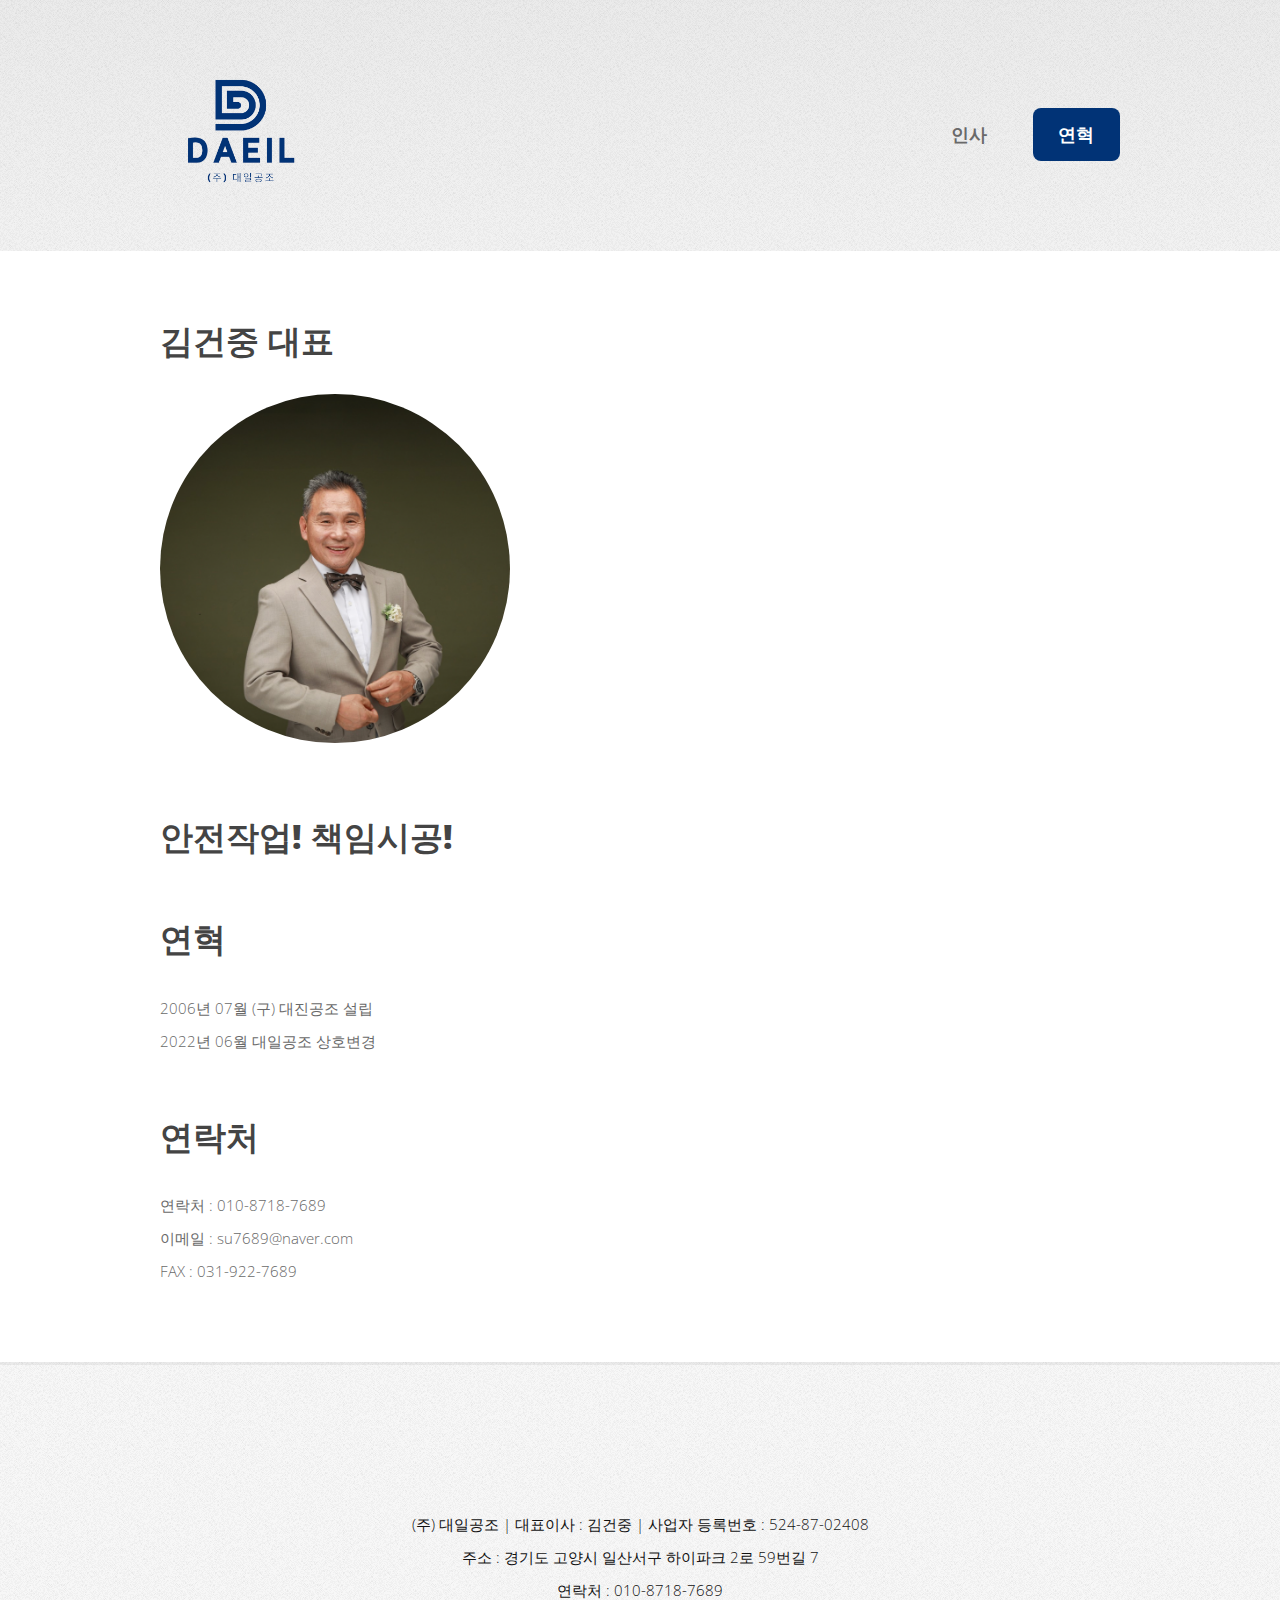
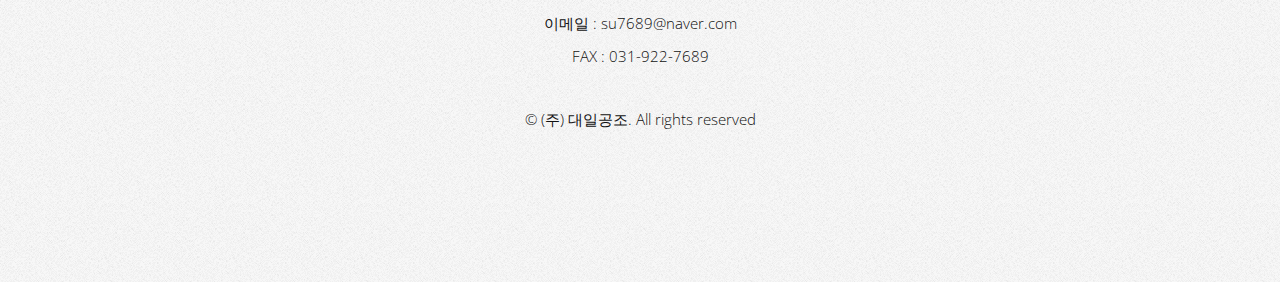
==== commit 38cdf590: "fix/logo, color" ====
--- a/no-sidebar.html
+++ b/no-sidebar.html
@@ -20,7 +20,8 @@
 
 						<!-- Logo -->
 							<div id="logo">
-								<h1><a href="index.html">(주) 대일공조</a></h1>
+								<img src="./images/daeil-logo-removebg-preview.png" alt="logo" style="height: 130px;"/>
+								<!-- <h1><a href="index.html">(주) 대일공조</a></h1> -->
 								<!-- <span>by HTML5 UP</span> -->
 							</div>
 
--- a/assets/css/main.css
+++ b/assets/css/main.css
@@ -1634,7 +1634,7 @@
 		-webkit-appearance: none;
 		position: relative;
 		display: inline-block;
-		background: #0090c5;
+		background: #013376;
 		color: #fff;
 		text-decoration: none;
 		border-radius: 6px;
@@ -1661,7 +1661,7 @@
 		input[type="reset"]:hover,
 		button:hover,
 		.button:hover {
-			background: #10a0d5;
+			background: #0d85b1;
 		}
 
 		input[type="button"]:active,
@@ -1930,6 +1930,9 @@
 
 	#header {
 		position: relative;
+		display :flex;
+		justify-content: space-between;
+		align-items: center;
 	}
 
 /* Logo */
@@ -1963,9 +1966,7 @@
 /* Nav */
 
 	#nav {
-		position: absolute;
-		right: 0;
-		top: 0;
+		/* position: absolute; */
 		font-size: 0.9em;
 	}
 
@@ -1986,11 +1987,13 @@
 					-ms-transition: background-color .25s ease-in-out;
 					transition: background-color .25s ease-in-out;
 					font-weight: 800;
+					font-size: large;
 					letter-spacing: 0.025em;
 					color: #696969;
 					text-decoration: none;
-					border-radius: 6px;
-					padding: 0.5em 1em 0.5em 1em;
+					border-radius: 8px;
+					padding: 0.8em 1.4em 0.8em 1.4em;
+					
 				}
 
 				#nav ul li > ul {
@@ -2006,7 +2009,7 @@
 				}
 
 				#nav ul li.current a {
-					background: #444;
+					background: #013376;
 					color: #fff;
 				}
 
@@ -2087,6 +2090,10 @@
 			font-size: 2.75em;
 			line-height: 1.35em;
 			margin: 0;
+		}
+
+		#banner p span {
+			color: #013376;
 		}
 
 		#banner .button {
